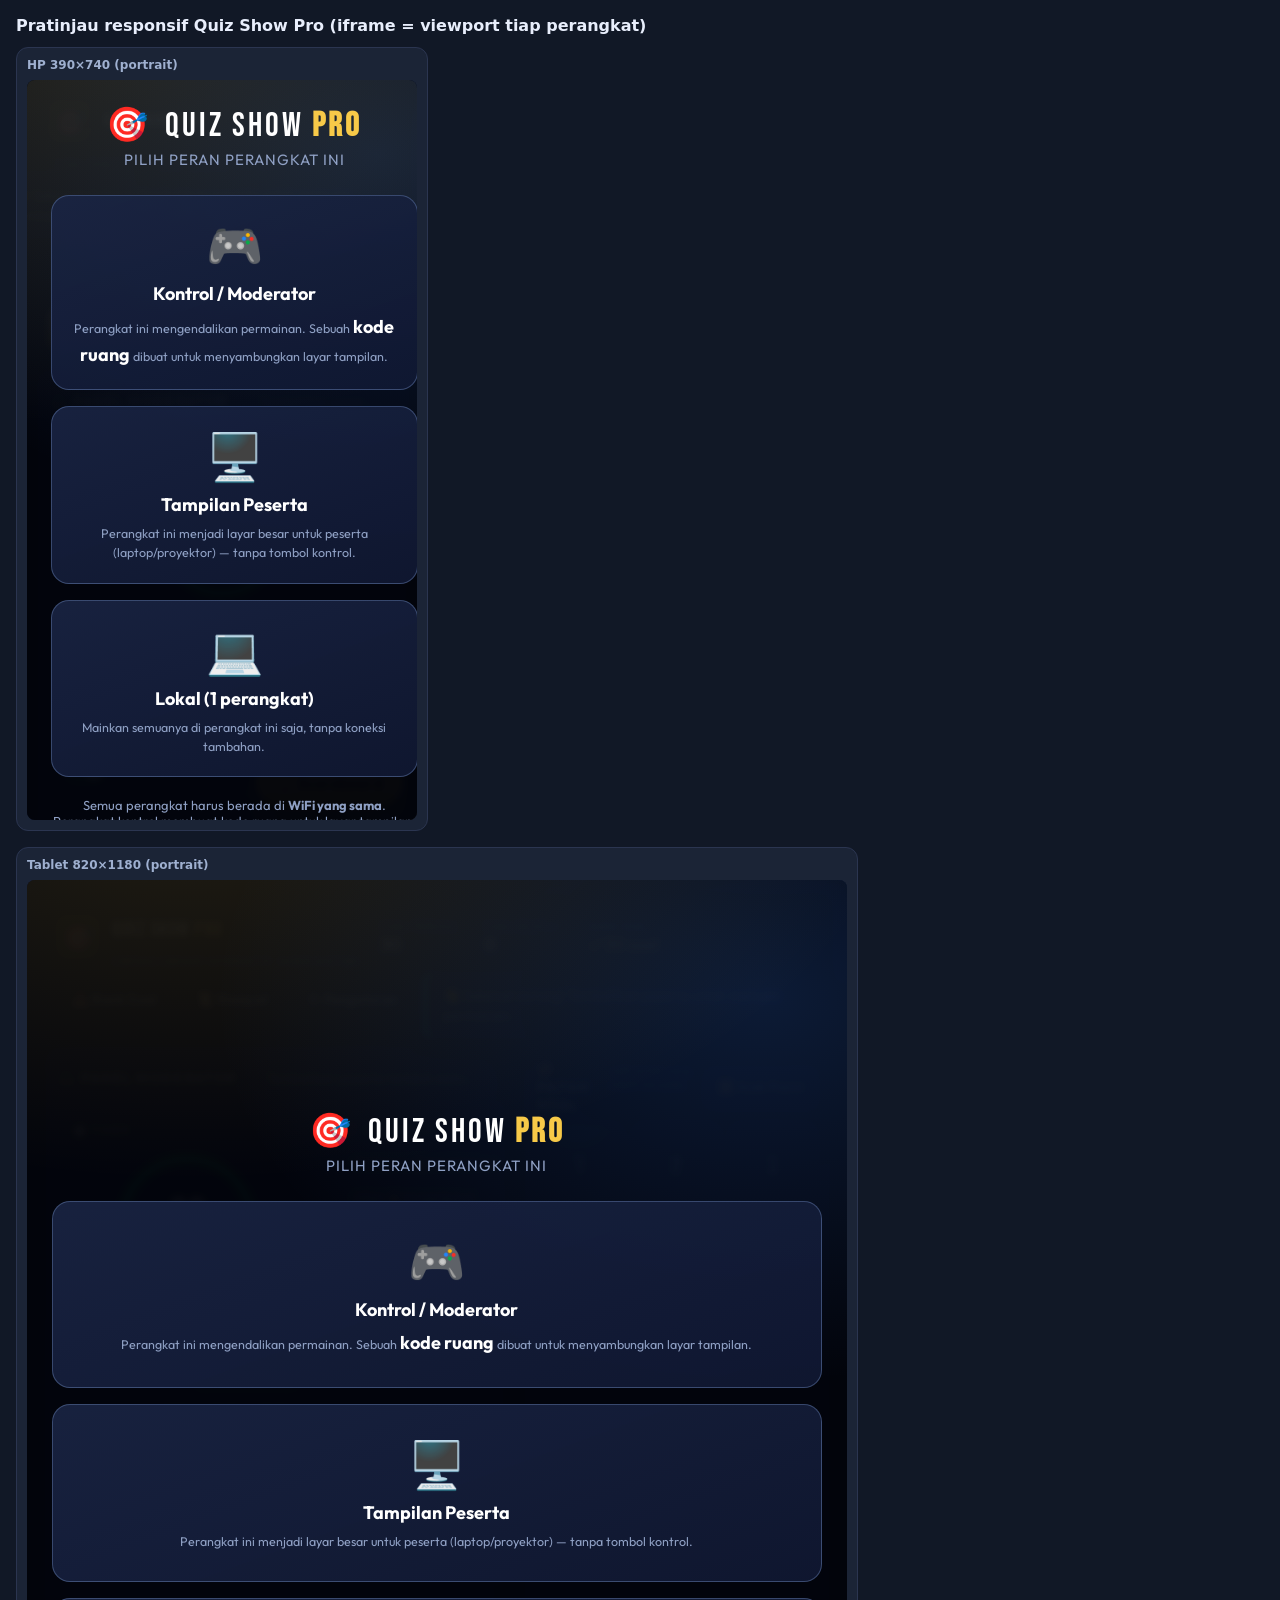
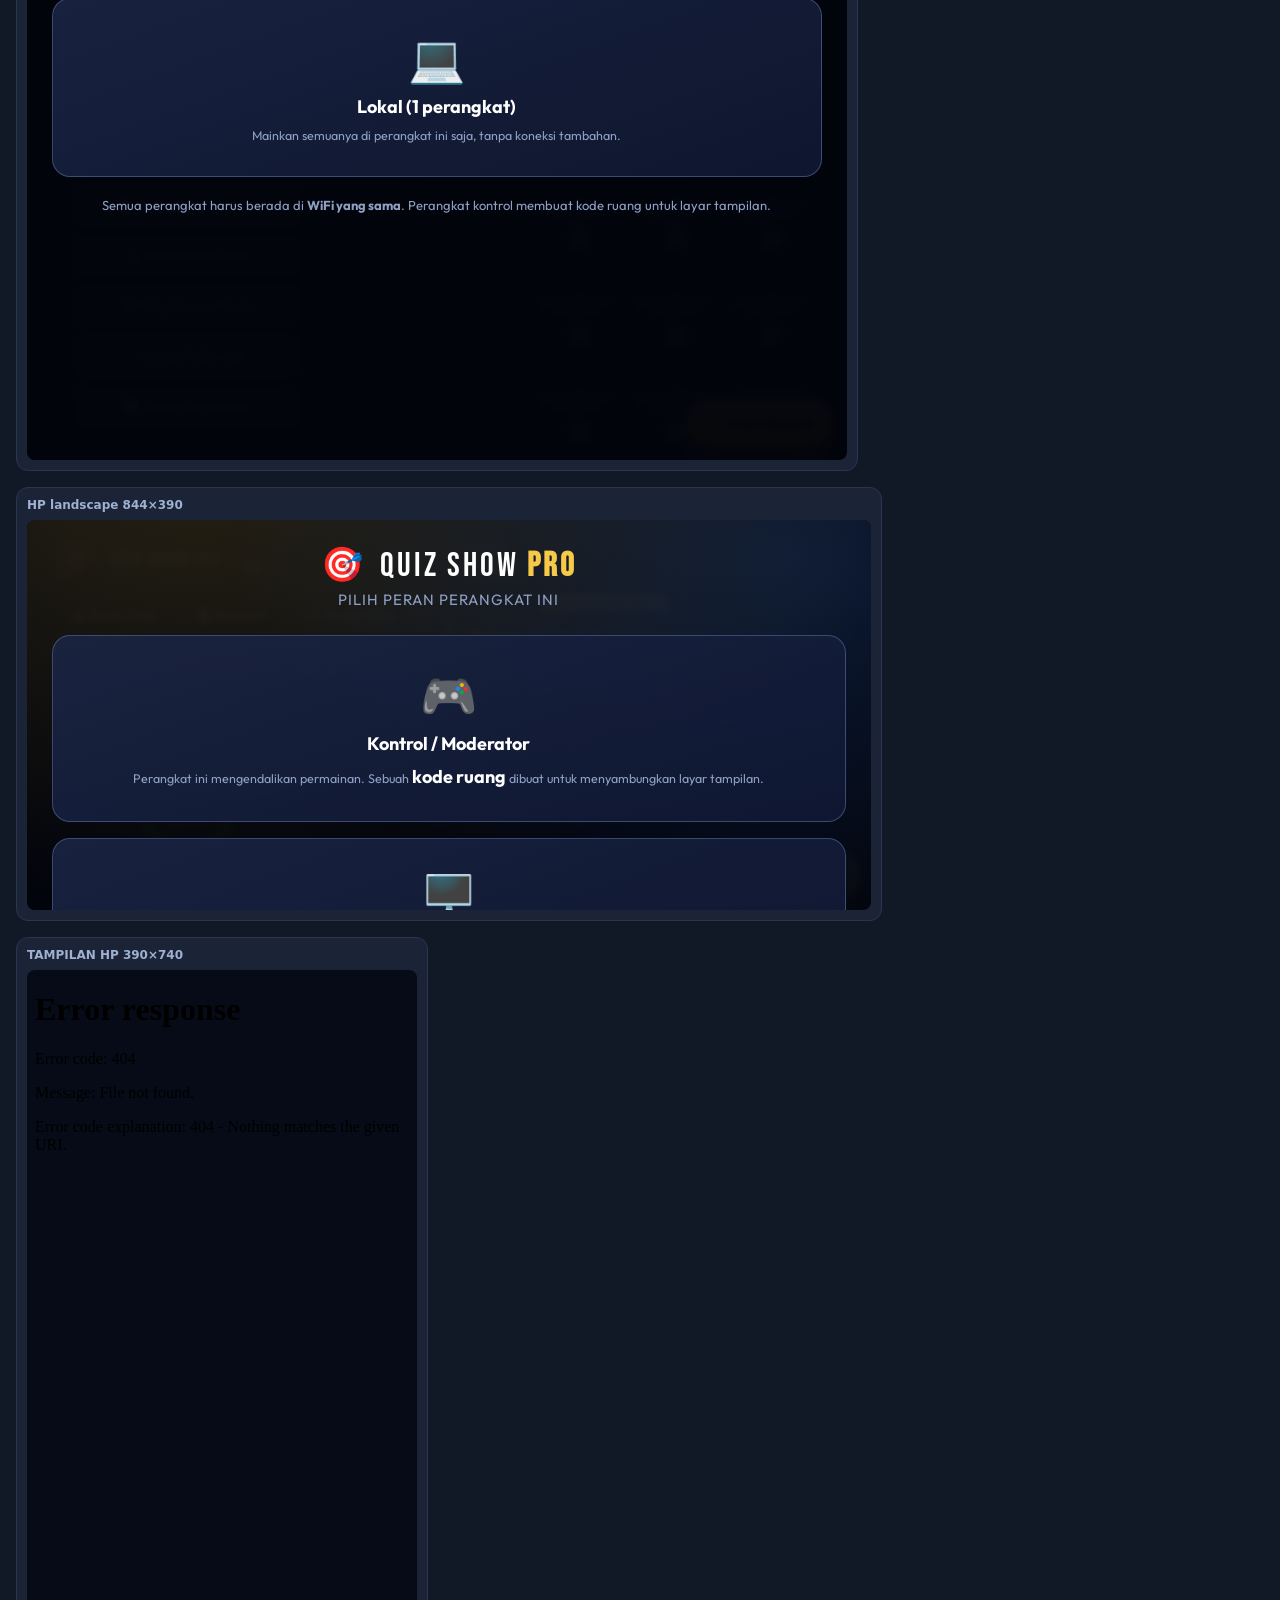
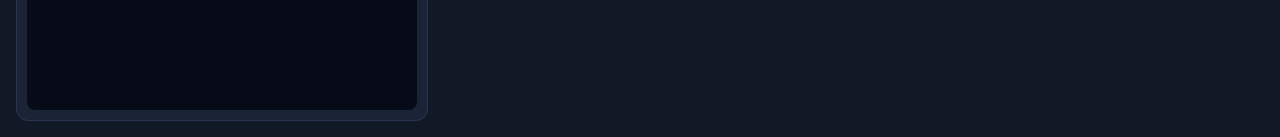
==== _responsive-preview.html @ d1986769 "Add files via upload" ====
<!DOCTYPE html>
<html lang="id">
<head>
<meta charset="UTF-8" />
<title>Pratinjau Responsif — Quiz Show Pro</title>
<style>
  body { margin:0; background:#111826; color:#e8eefc; font-family:system-ui,sans-serif; padding:16px; }
  h1 { font-size:16px; margin:0 0 12px; }
  .row { display:flex; gap:16px; align-items:flex-start; flex-wrap:wrap; }
  .dev { background:#1b2436; border:1px solid #2b3550; border-radius:12px; padding:10px; }
  .dev > b { display:block; font-size:12px; margin-bottom:8px; color:#9fb0d0; }
  iframe { border:0; border-radius:8px; background:#070b17; display:block; }
</style>
</head>
<body>
  <h1>Pratinjau responsif Quiz Show Pro (iframe = viewport tiap perangkat)</h1>
  <div class="row">
    <div class="dev"><b>HP 390×740 (portrait)</b><iframe src="/index.html" width="390" height="740"></iframe></div>
    <div class="dev"><b>Tablet 820×1180 (portrait)</b><iframe src="/index.html" width="820" height="1180"></iframe></div>
    <div class="dev"><b>HP landscape 844×390</b><iframe src="/index.html" width="844" height="390"></iframe></div>
    <div class="dev"><b>TAMPILAN HP 390×740</b><iframe src="/display?room=962C" width="390" height="740"></iframe></div>
  </div>
</body>
</html>
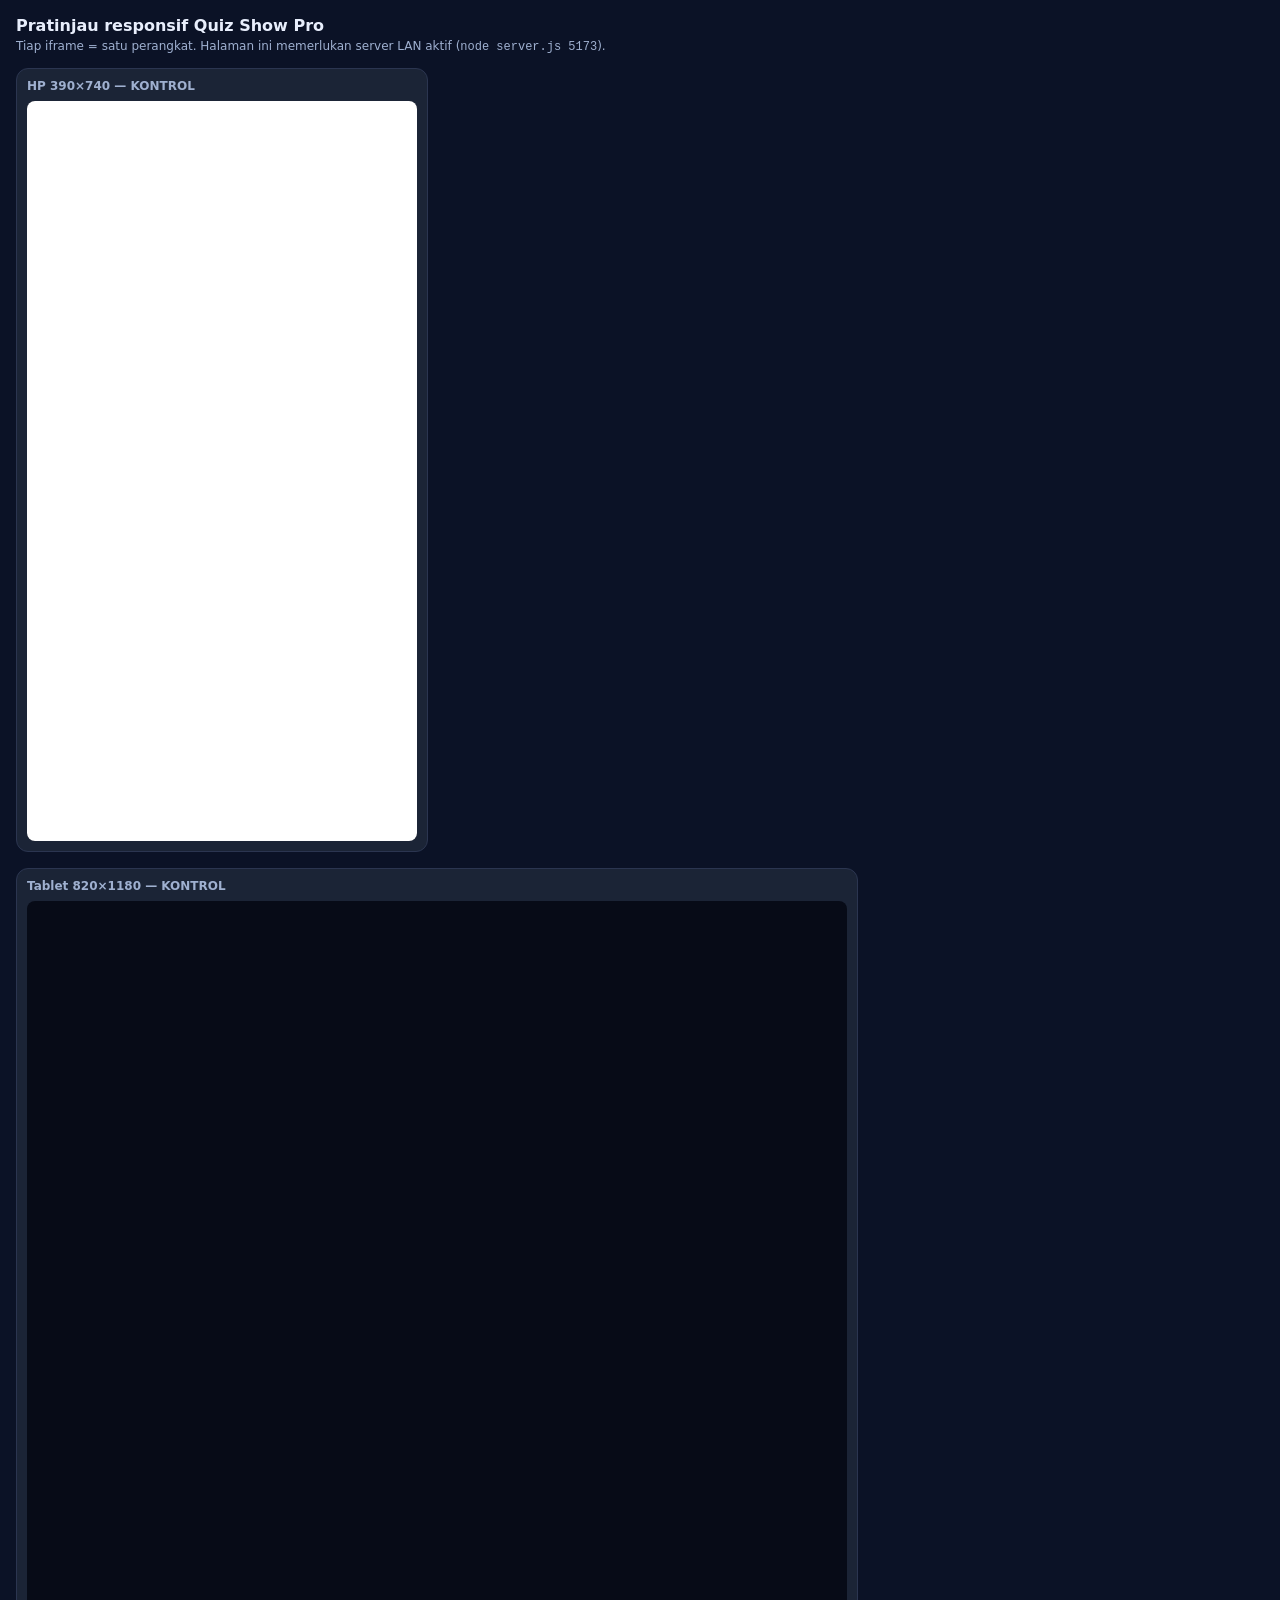
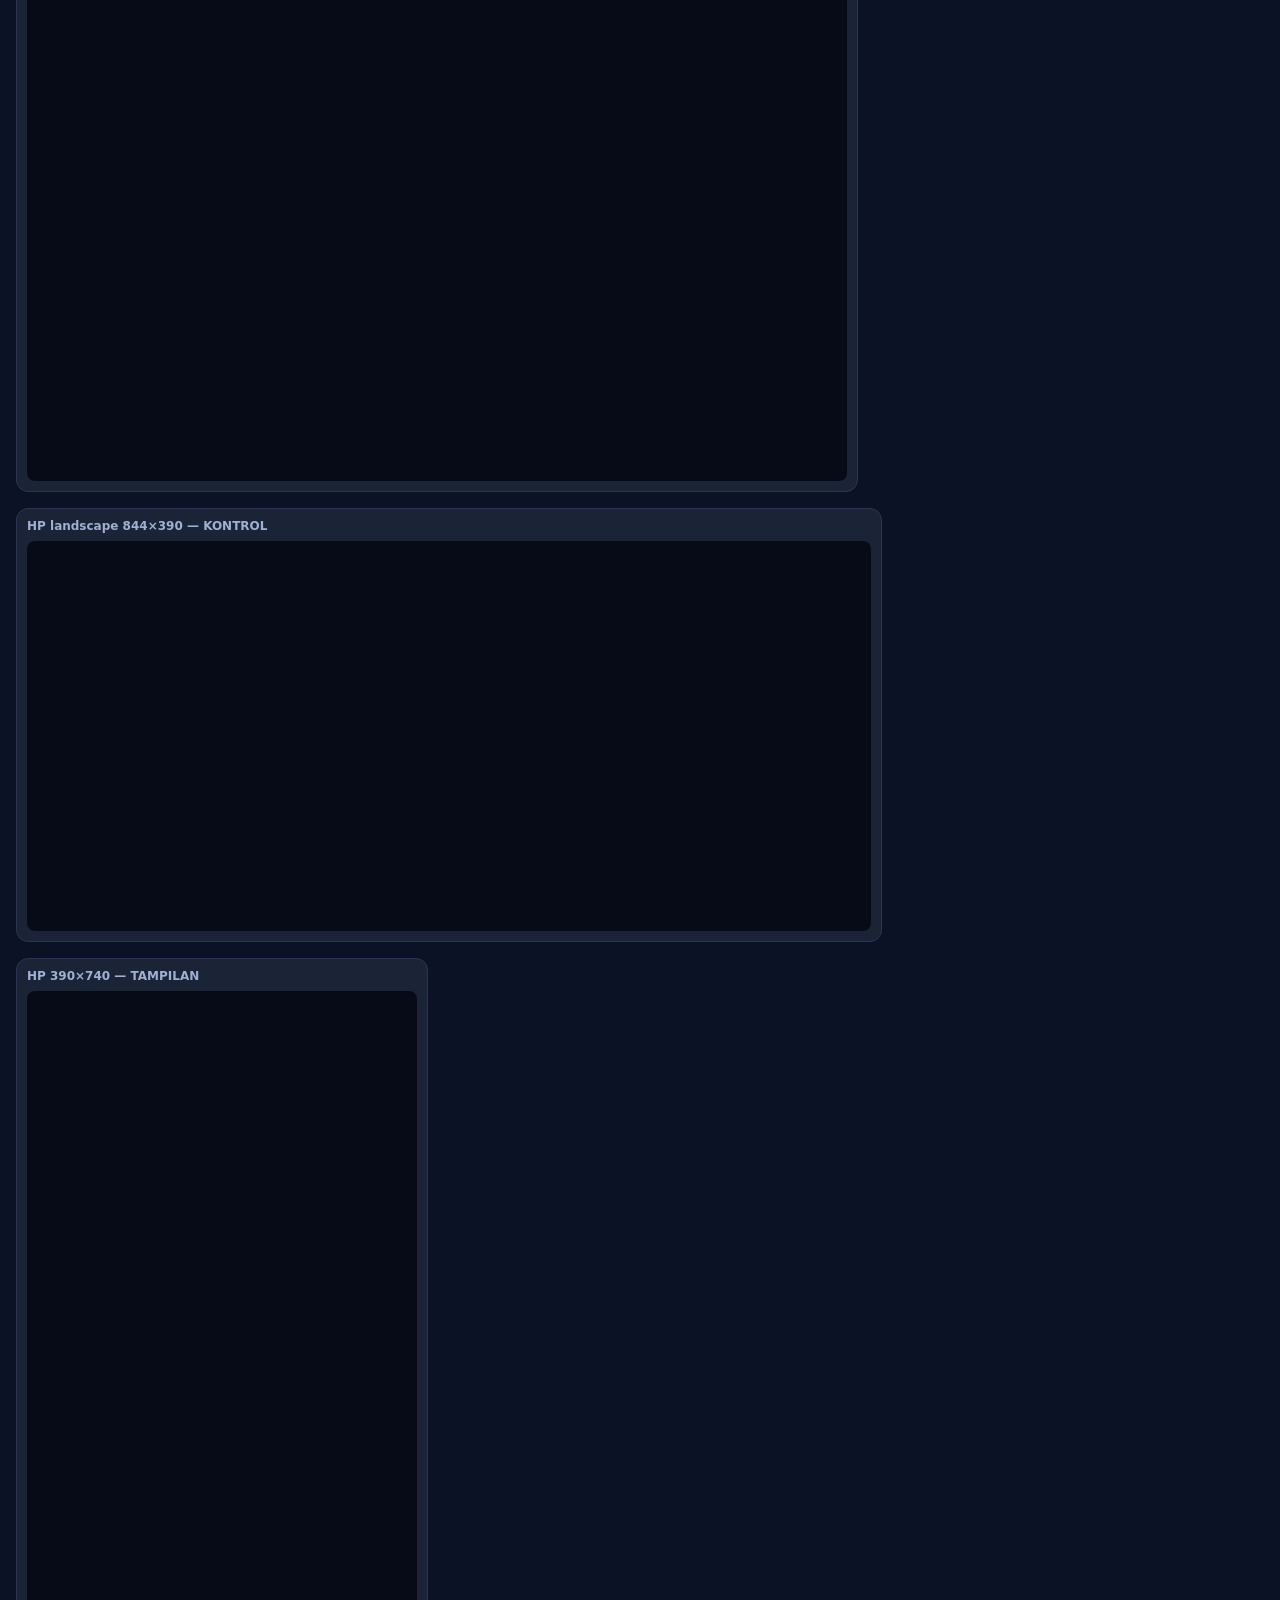
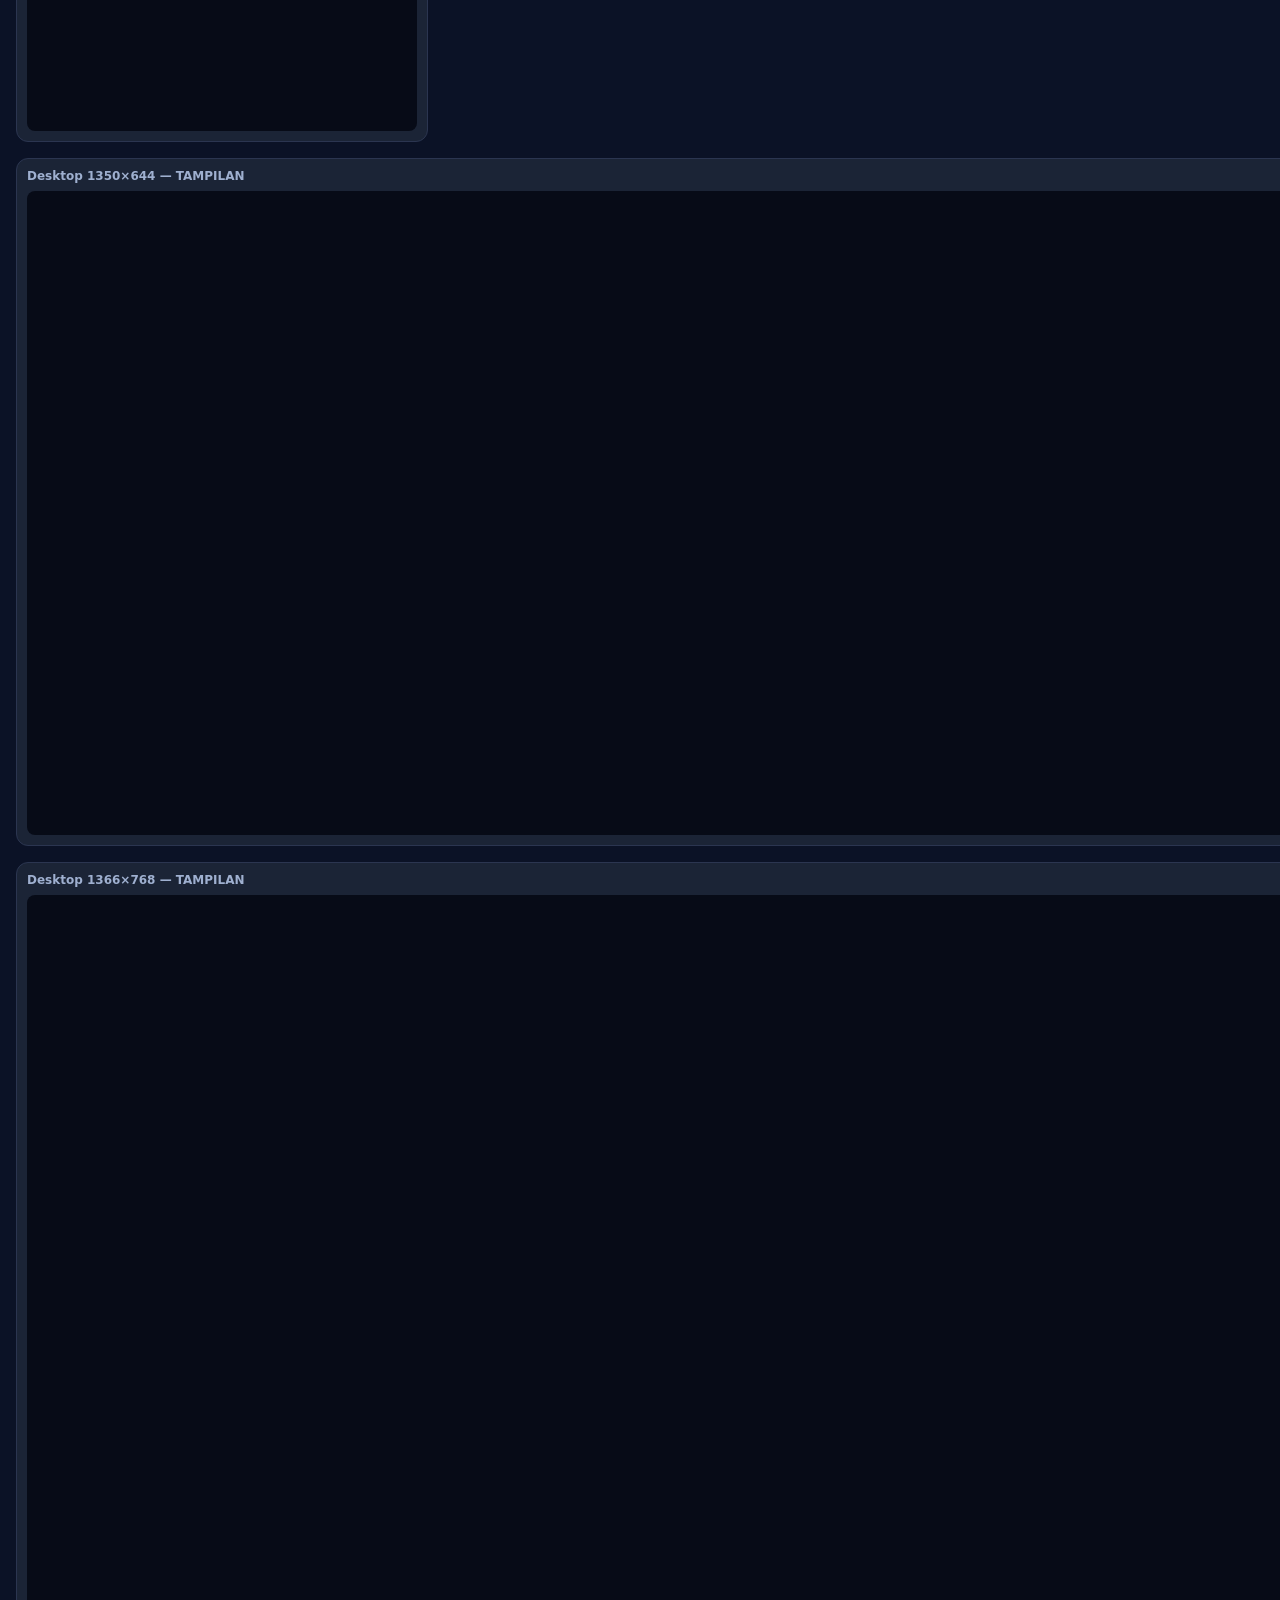
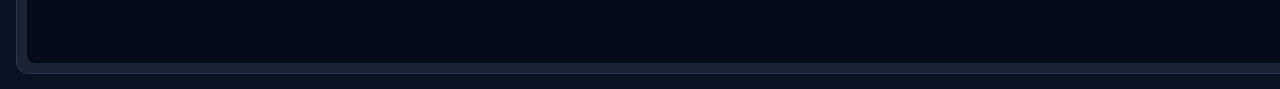
==== commit eff96068: "Add files via upload" ====
--- a/_responsive-preview.html
+++ b/_responsive-preview.html
@@ -4,8 +4,10 @@
 <meta charset="UTF-8" />
 <title>Pratinjau Responsif — Quiz Show Pro</title>
 <style>
-  body { margin:0; background:#111826; color:#e8eefc; font-family:system-ui,sans-serif; padding:16px; }
-  h1 { font-size:16px; margin:0 0 12px; }
+  :root { color-scheme: dark; }
+  body { margin:0; background:#0b1226; color:#e8eefc; font-family:system-ui,sans-serif; padding:16px; }
+  h1 { font-size:16px; margin:0 0 4px; }
+  p.note { margin:0 0 14px; font-size:12px; color:#9fb0d0; }
   .row { display:flex; gap:16px; align-items:flex-start; flex-wrap:wrap; }
   .dev { background:#1b2436; border:1px solid #2b3550; border-radius:12px; padding:10px; }
   .dev > b { display:block; font-size:12px; margin-bottom:8px; color:#9fb0d0; }
@@ -13,12 +15,15 @@
 </style>
 </head>
 <body>
-  <h1>Pratinjau responsif Quiz Show Pro (iframe = viewport tiap perangkat)</h1>
+  <h1>Pratinjau responsif Quiz Show Pro</h1>
+  <p class="note">Tiap iframe = satu perangkat. Halaman ini memerlukan server LAN aktif (<code>node server.js 5173</code>).</p>
   <div class="row">
-    <div class="dev"><b>HP 390×740 (portrait)</b><iframe src="/index.html" width="390" height="740"></iframe></div>
-    <div class="dev"><b>Tablet 820×1180 (portrait)</b><iframe src="/index.html" width="820" height="1180"></iframe></div>
-    <div class="dev"><b>HP landscape 844×390</b><iframe src="/index.html" width="844" height="390"></iframe></div>
-    <div class="dev"><b>TAMPILAN HP 390×740</b><iframe src="/display?room=962C" width="390" height="740"></iframe></div>
+    <div class="dev"><b>HP 390×740 — KONTROL</b><iframe src="http://localhost:5173/index.html" width="390" height="740"></iframe></div>
+    <div class="dev"><b>Tablet 820×1180 — KONTROL</b><iframe src="http://localhost:5173/index.html" width="820" height="1180"></iframe></div>
+    <div class="dev"><b>HP landscape 844×390 — KONTROL</b><iframe src="http://localhost:5173/index.html" width="844" height="390"></iframe></div>
+    <div class="dev"><b>HP 390×740 — TAMPILAN</b><iframe src="http://localhost:5173/display.html" width="390" height="740"></iframe></div>
+    <div class="dev"><b>Desktop 1350×644 — TAMPILAN</b><iframe src="http://localhost:5173/display.html?room=48C7" width="1350" height="644"></iframe></div>
+    <div class="dev"><b>Desktop 1366×768 — TAMPILAN</b><iframe src="http://localhost:5173/display.html?room=48C7" width="1366" height="768"></iframe></div>
   </div>
 </body>
 </html>
